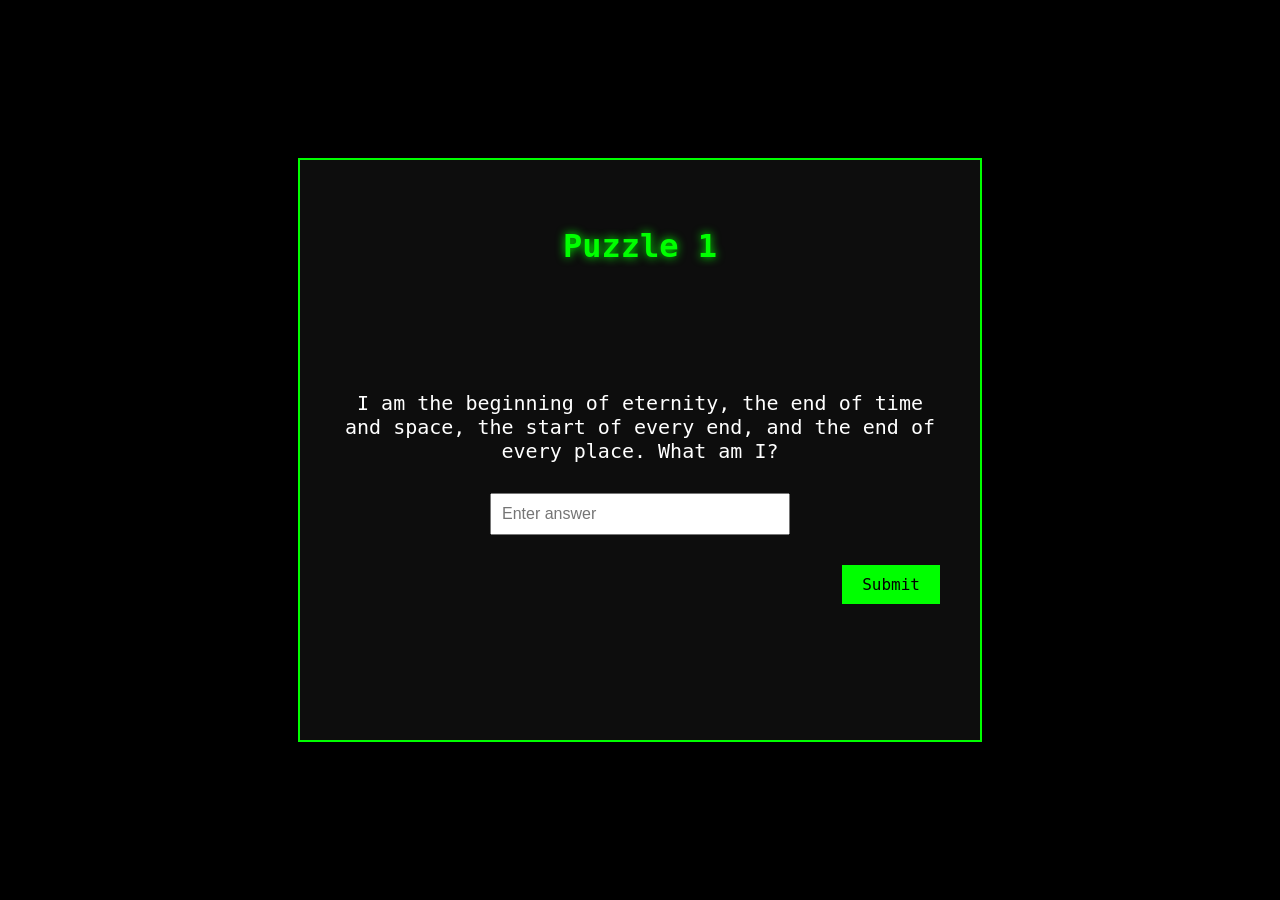
==== puzzle1.html @ 0a752ad0 "Add files via upload" ====
<!DOCTYPE html>
<html>
<head>
<title>Puzzle 1</title>
<link rel="stylesheet" href="style.css">
<script src="script.js"></script>
</head>

<body>
<div class="box">
<h2>Puzzle 1</h2>
    
    <p id="riddle-text">Initializing digital maze...</p>
    
    <input id="p1answer" placeholder="Enter answer" autocomplete="off">
    
    <button onclick="checkPuzzle1()">Submit</button>
    
    <p id="message"></p>
</div>
<video autoplay muted loop playsinline class="bg-video">
  <source src="vedio1.mp4" type="video/mp4">
  Your browser does not support the video tag.
</video>
</body>
</html>
---- style.css ----
body {
  margin: 0;
  padding: 0;
  min-height: 100vh;      
  display: flex;           
  justify-content: center; 
  align-items: center;     
  background-color: black;
  color: #00ff00;
  font-family: monospace;
  overflow: hidden;       
}
.box{
    background-color: #0d0d0d;
    border:2px solid #00ff00;
    height: 500px;
    
    display: flex;
  flex-direction: column; 
  align-items: center; 
  text-align: center; 
  
  width: 90%;
  max-width: 600px;
  padding: 40px;
}

p{
    color:#ffffff;
    font-size: 20px;
    margin-top:100px;
}
input{

padding: 10px;
font-size: 16px;
width: 100%;
  max-width: 300px; 
  margin: 10px 0;   
  box-sizing: border-box;
}


button {
  padding: 10px 20px;
  font-size: 16px;
  font-family: monospace;
  background-color: #00ff00;
  color: black;
  border: none;
  cursor: pointer;

  
  align-self: flex-end; 
  width: auto;          
  margin-top: 20px;      
}

a {
  align-self: flex-end;
  text-decoration: none; 
}
button:hover{

background-color: white;

}
.bg-video {
  position: fixed;
  right: 0;
  bottom: 0;
  min-width: 100%;
  min-height: 100%;
  width: auto;
  height: auto;
  z-index: -1; /* Maintains aspect ratio while filling the screen */
}
h1 {
  font-size: 3rem; 
  text-transform: uppercase; 
  margin-bottom: 20px;
  text-shadow: 0 0 15px #00ff00; 
}

h2 {
  font-size: 2rem; 
  color: #00ff00;
  text-shadow: 0 0 10px #00ff00; 
}
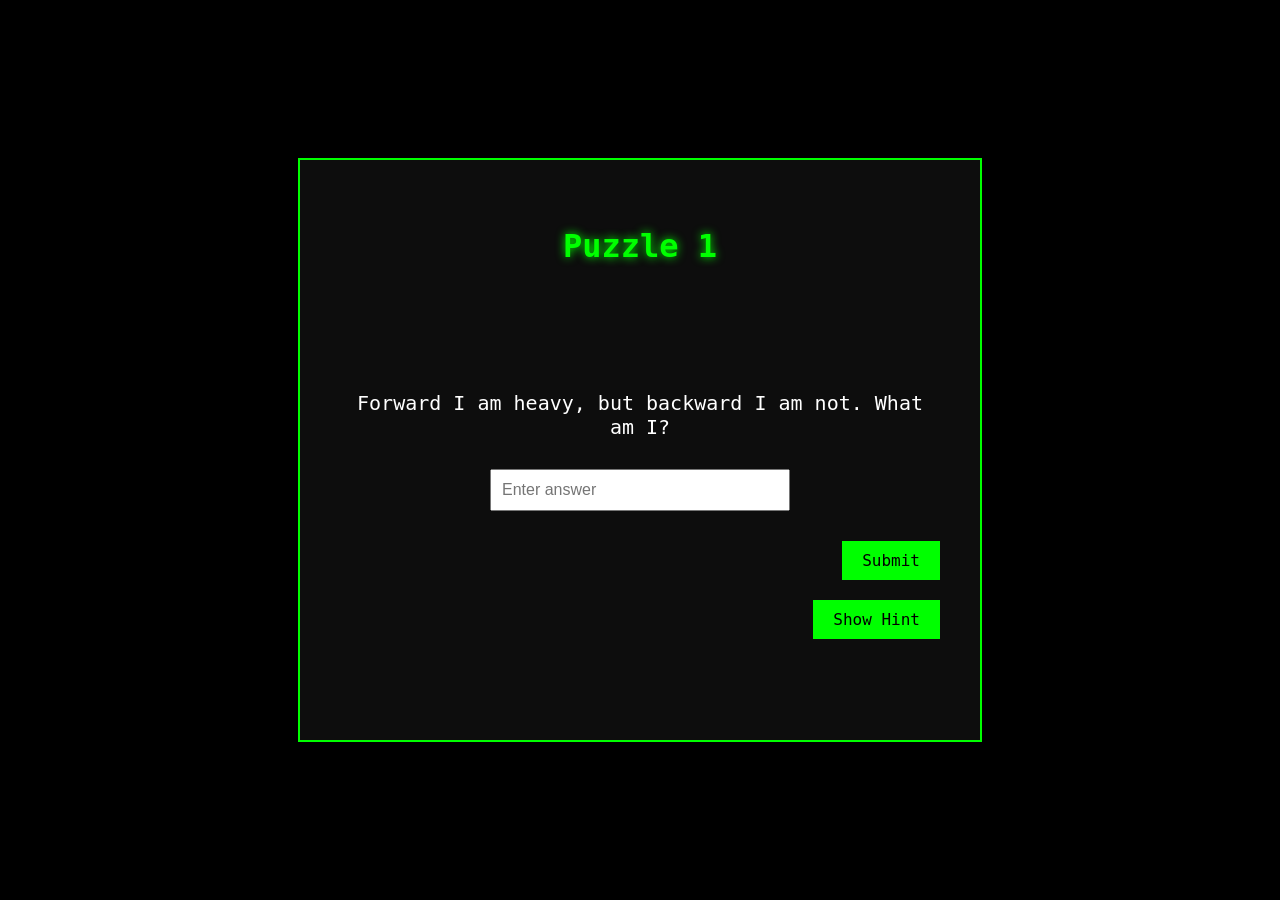
==== commit bffe05b3: "Update puzzle1.html" ====
--- a/puzzle1.html
+++ b/puzzle1.html
@@ -15,7 +15,7 @@
     <input id="p1answer" placeholder="Enter answer" autocomplete="off">
     
     <button onclick="checkPuzzle1()">Submit</button>
-    
+    <button onclick="showhint()">Show Hint</button>
     <p id="message"></p>
 </div>
 <video autoplay muted loop playsinline class="bg-video">
@@ -23,4 +23,5 @@
   Your browser does not support the video tag.
 </video>
 </body>
-</html>+
+</html>
